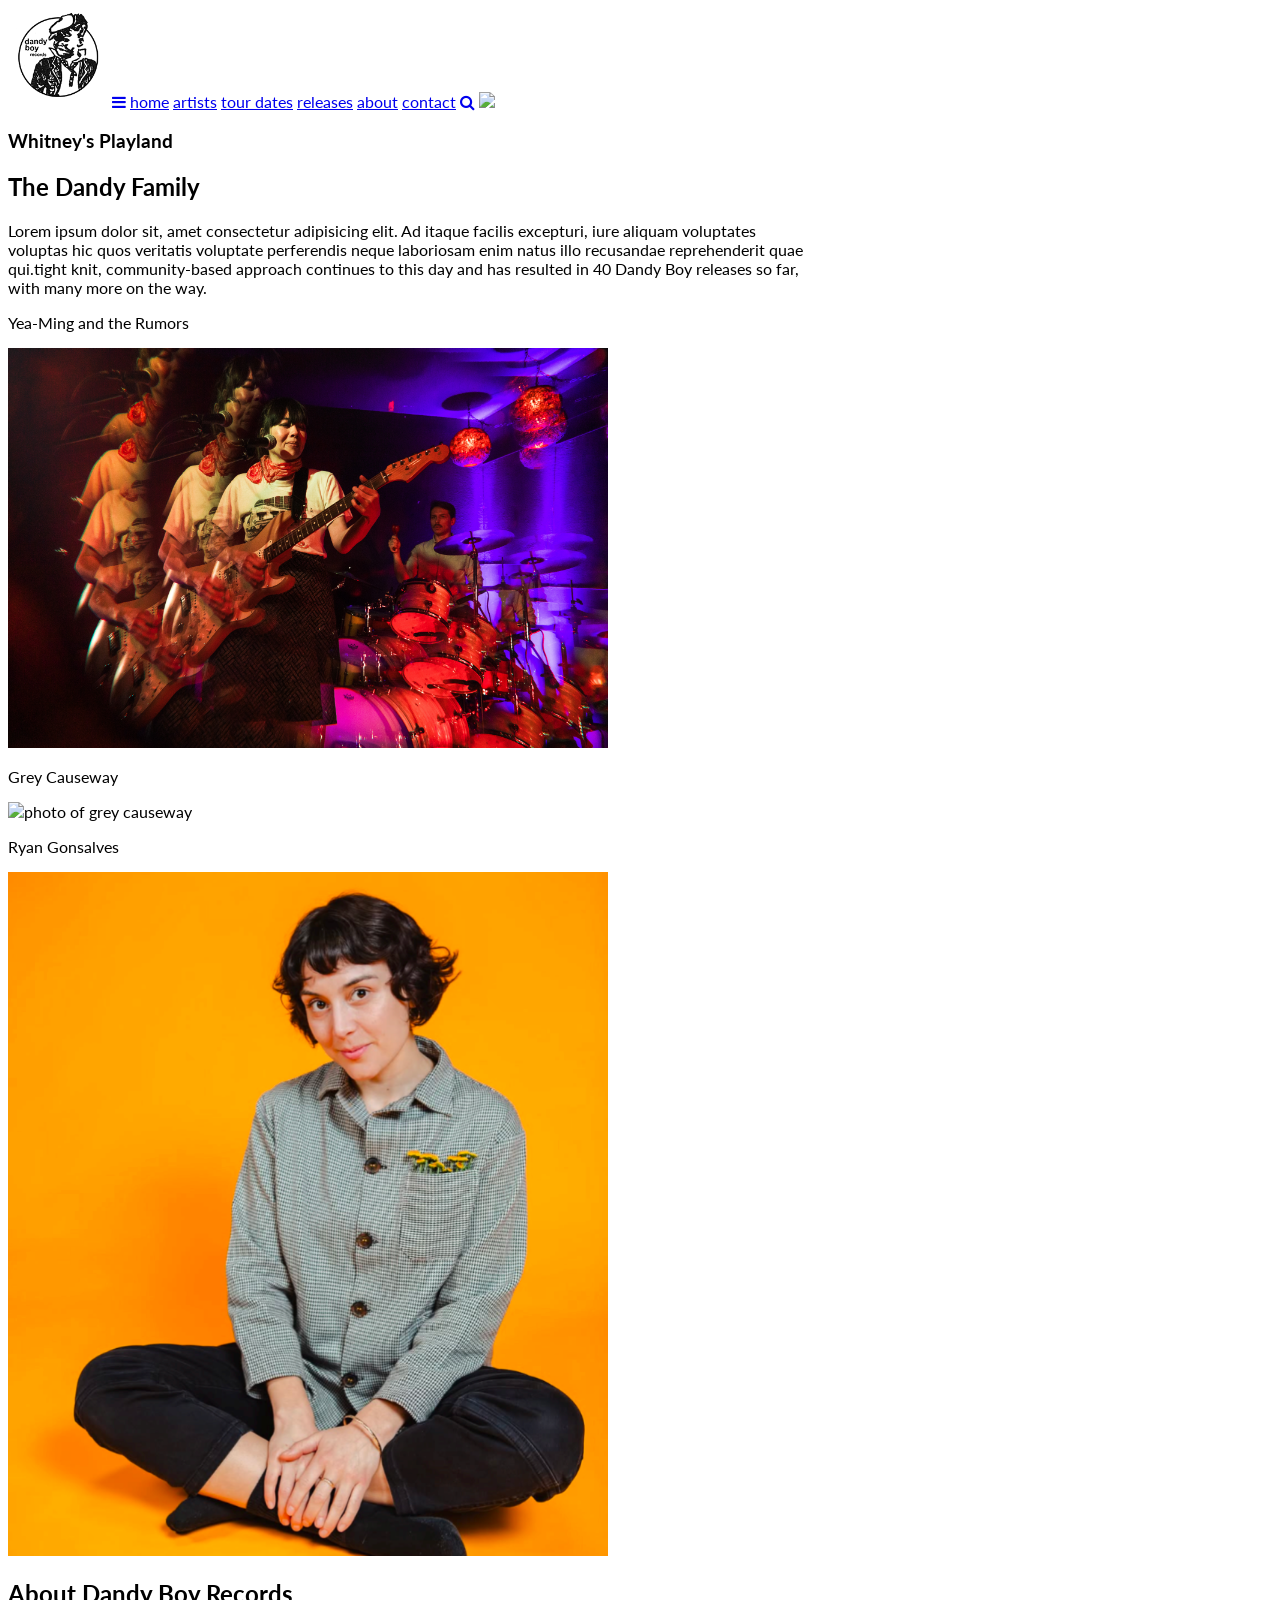
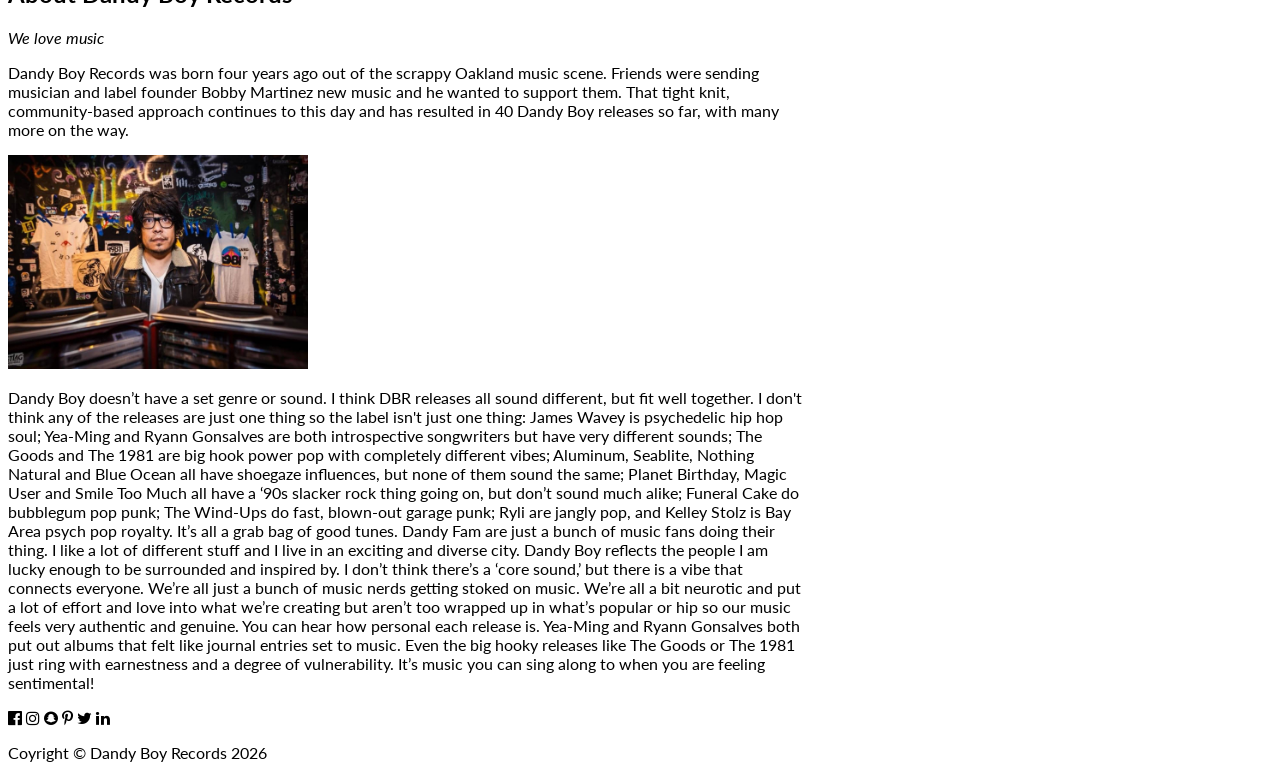
==== index.html @ 84d4a1d5 "building dandy boy website" ====
<!DOCTYPE html>
<html lang="en">
<head>
<title>W3.CSS Template</title>
<meta charset="UTF-8">
<meta name="viewport" content="width=device-width, initial-scale=1">
<link rel="stylesheet" href="https://www.w3schools.com/w3css/5/w3.css">
<link rel="stylesheet" href="https://fonts.googleapis.com/css?family=Lato">
<link rel="stylesheet" href="https://cdnjs.cloudflare.com/ajax/libs/font-awesome/4.7.0/css/font-awesome.min.css">
<style>
body {font-family: "Lato", sans-serif}
.mySlides {display: none}
</style>
</head>
<body>

     <img src="img/dandy_boy_logo_wht.png" alt="dandy boy records logo" style="min-width:100px" width="100">

<!-- Navbar -->

 
    <a class="w3-bar-item w3-button w3-padding-large w3-hide-medium w3-hide-large w3-right" href="javascript:void(0)" onclick="myFunction()" title="Toggle Navigation Menu"><i class="fa fa-bars"></i></a>
    <a href="#" class="w3-bar-item w3-button w3-padding-large">home</a>
    <a href="#band" class="w3-bar-item w3-button w3-padding-large w3-hide-small">artists</a>
    <a href="#tour" class="w3-bar-item w3-button w3-padding-large w3-hide-small">tour dates</a>
    <a href="#releases" class="w3-bar-item w3-button w3-padding-large w3-hide-small">releases</a>
        <a href="#about" class="w3-bar-item w3-button w3-padding-large w3-hide-small">about</a>
    <a href="#contact" class="w3-bar-item w3-button w3-padding-large w3-hide-small">contact</a>
    

    <a href="javascript:void(0)" class="w3-padding-large w3-hover-gray w3-hide-small w3-right"><i class="fa fa-search"></i></a>
  </div>
</div>
<!-- Page content -->

<!-- The Home Section -->
  
    <img src="img/IMG_8848.jpg" style="width:100%">
    <div class="w3-display-bottommiddle w3-container w3-text-white w3-padding-32 w3-hide-small">
      <h3>Whitney's Playland</h3></div>

<!-- The Artists Section -->
  <div class="w3-container w3-content w3-padding-64" style="max-width:800px" id="artists">
    <h2 class="w3-wide">The Dandy Family</h2>
    
    <p class="w3-justify">Lorem ipsum dolor sit, amet consectetur adipisicing elit. Ad itaque facilis excepturi, iure aliquam voluptates voluptas hic quos veritatis voluptate perferendis neque laboriosam enim natus illo recusandae reprehenderit quae qui.tight knit, community-based approach continues to this day and has resulted in 40 Dandy Boy releases so far, with many more on the way.</p>

    <div class="w3-row w3-padding-32">
      <div class="w3-third">
        <p>Yea-Ming and the Rumors</p>
        <img src="img/ymrumoursLHL_by_tiger_lily02.jpg" class="w3-round w3-margin-bottom" alt="yea-ming and the rumors" style="width:75%">
      </div>
      <div class="w3-third">
        <p>Grey Causeway</p>
        <img src="img/grey_causeway.jpg" class="w3-round w3-margin-bottom" alt="photo of grey causeway" style="width:75%">
      </div>
      <div class="w3-third">
        <p>Ryan Gonsalves</p>
        <img src="img/Screenshot_20250622-195050.png" class="w3-round" alt="photo of Ryan Gonsalves" style="width:75%">
      </div>
    </div>
  </div>


<!-- The About Section -->
  <div class="w3-container w3-content w3-padding-64" style="max-width:800px" id="about">
    <h2 class="w3-wide">About Dandy Boy Records</h2>
    <p class="w3-opacity"><i>We love music</i></p>
    <p class="w3-justify">Dandy Boy Records was born four years ago out of the scrappy Oakland music scene.
Friends were sending musician and label founder Bobby Martinez new music and he wanted to support them. That tight knit, community-based approach continues to this day and has resulted in 40 Dandy Boy releases so far, with many more on the way.</p>
<img
                src="img/bobby photo.jpeg"
                class="w3-round w3-image my-float-left my-img-size-1"
                alt="portrait of Bobby Martinez"
                style="width: 300px"
              />

<p>Dandy Boy doesn’t have a set genre or sound. I think DBR releases all sound different, but fit well together. I don't think any of the releases are just one thing so the label isn't just one thing: James Wavey is psychedelic hip hop soul; Yea-Ming and Ryann Gonsalves are both introspective songwriters but have very different sounds; The Goods and The 1981 are big hook power pop with completely different vibes; Aluminum, Seablite, Nothing Natural and Blue Ocean all have shoegaze influences, but none of them sound the same; Planet Birthday, Magic User and Smile Too Much all have a ‘90s slacker rock thing going on, but don’t sound much alike; Funeral Cake do bubblegum pop punk; The Wind-Ups do fast, blown-out garage punk; Ryli are jangly pop, and Kelley Stolz is Bay Area psych pop royalty. It’s all a grab bag of good tunes.
Dandy Fam are just a bunch of music fans doing their thing. I like a lot of different stuff and I live in an exciting and diverse city. Dandy Boy reflects the people I am lucky enough to be surrounded and inspired by. I don’t think there’s a ‘core sound,’ but there is a vibe that connects everyone. We’re all just a bunch of music nerds getting stoked on music. We’re all a bit neurotic and put a lot of effort and love into what we’re creating but aren’t too wrapped up in what’s popular or hip so our music feels very authentic and genuine. You can hear how personal each release is. Yea-Ming and Ryann Gonsalves both put out albums that felt like journal entries set to music. Even the big hooky releases like The Goods or The 1981 just ring with earnestness and a degree of vulnerability. It’s music you can sing along to when you are feeling sentimental!
</p>
  
<!-- Footer -->
<footer class="w3-container w3-padding-64 w3-center w3-opacity w3-light-grey w3-xlarge">
  <i class="fa fa-facebook-official w3-hover-opacity"></i>
  <i class="fa fa-instagram w3-hover-opacity"></i>
  <i class="fa fa-snapchat w3-hover-opacity"></i>
  <i class="fa fa-pinterest-p w3-hover-opacity"></i>
  <i class="fa fa-twitter w3-hover-opacity"></i>
  <i class="fa fa-linkedin w3-hover-opacity"></i>
  <p class="w3-medium">Coyright © Dandy Boy Records 2026</p>
</footer>
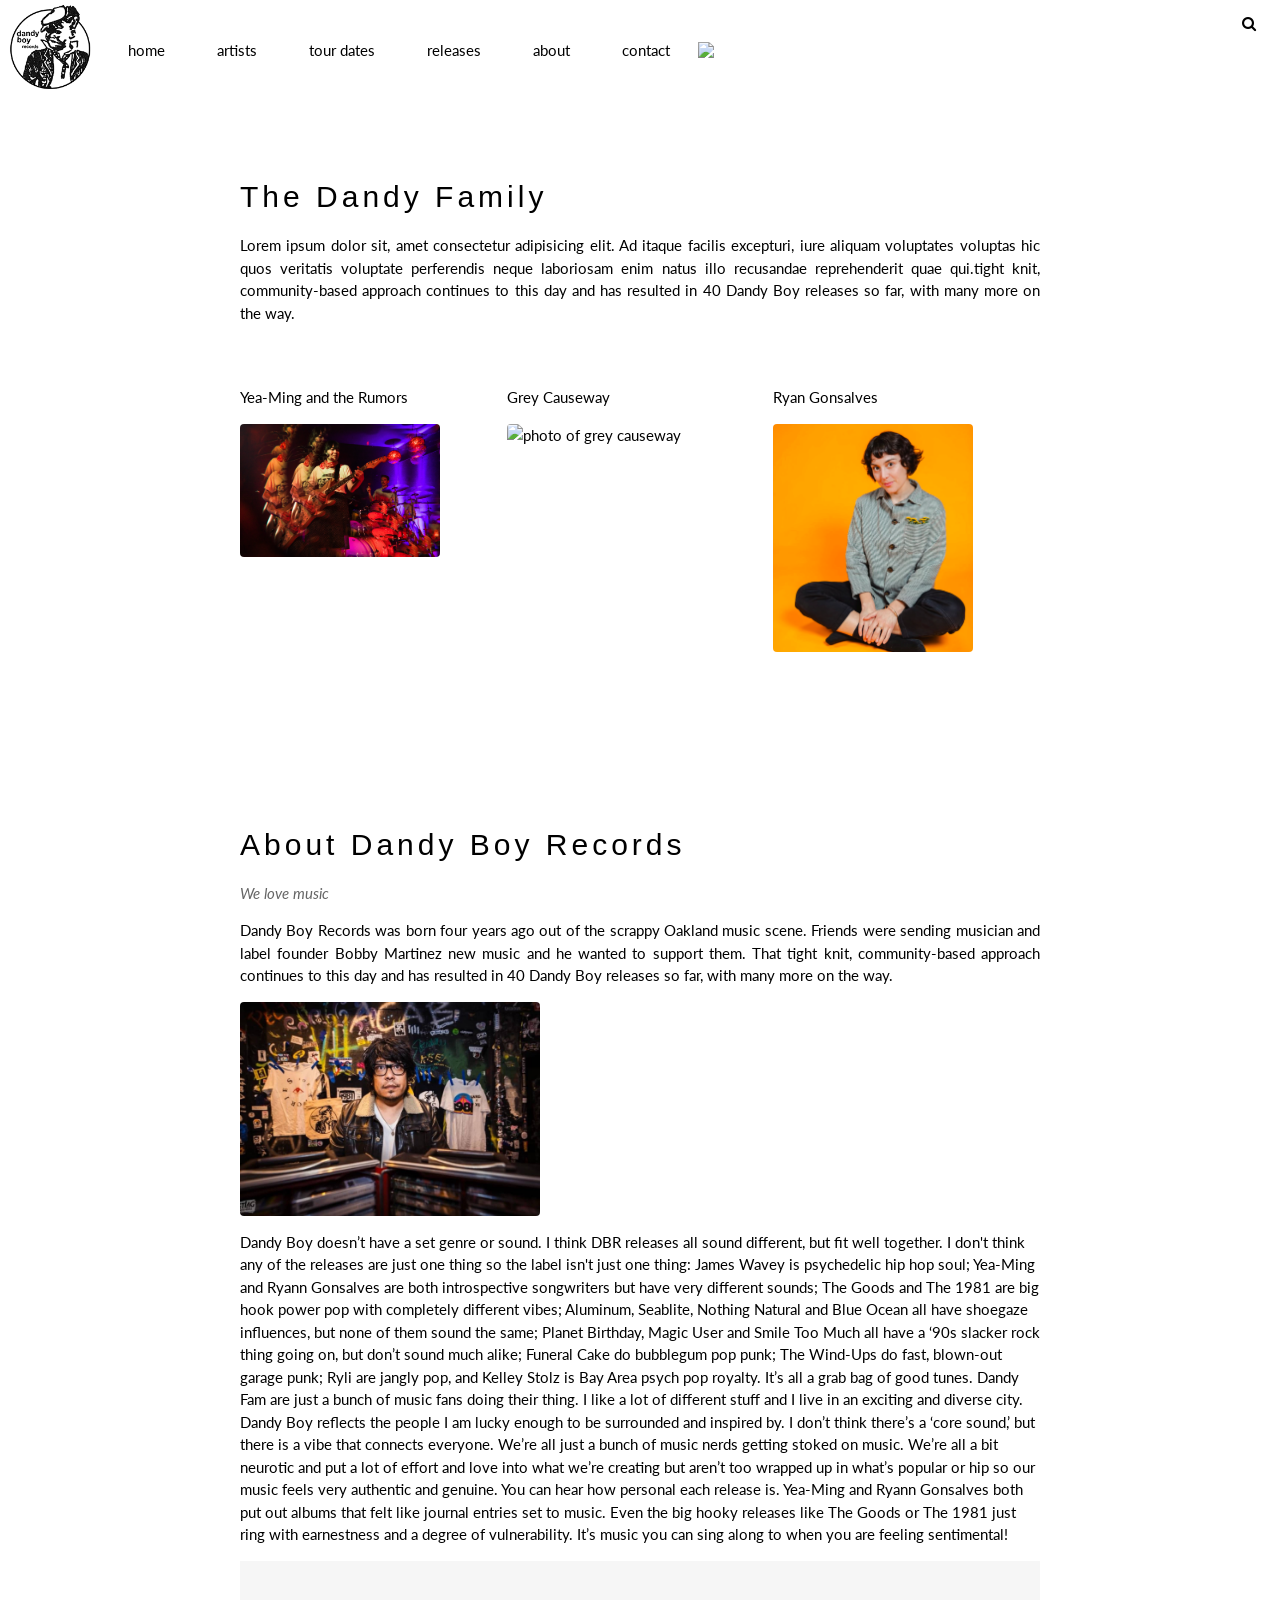
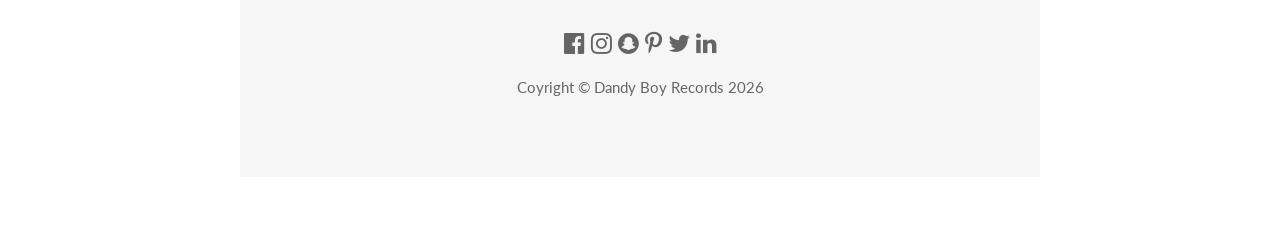
==== commit ba963439: "worked on nav bar" ====
--- a/index.html
+++ b/index.html
@@ -4,7 +4,7 @@
 <title>W3.CSS Template</title>
 <meta charset="UTF-8">
 <meta name="viewport" content="width=device-width, initial-scale=1">
-<link rel="stylesheet" href="https://www.w3schools.com/w3css/5/w3.css">
+<link rel="stylesheet" href="w3.css">
 <link rel="stylesheet" href="https://fonts.googleapis.com/css?family=Lato">
 <link rel="stylesheet" href="https://cdnjs.cloudflare.com/ajax/libs/font-awesome/4.7.0/css/font-awesome.min.css">
 <style>
@@ -14,14 +14,17 @@
 </head>
 <body>
 
-     <img src="img/dandy_boy_logo_wht.png" alt="dandy boy records logo" style="min-width:100px" width="100">
 
 <!-- Navbar -->
+
+
+
+<img src="img/dandy_boy_logo_wht.png" alt="dandy boy records logo" style="min-width:100px" width="100">
 
  
     <a class="w3-bar-item w3-button w3-padding-large w3-hide-medium w3-hide-large w3-right" href="javascript:void(0)" onclick="myFunction()" title="Toggle Navigation Menu"><i class="fa fa-bars"></i></a>
     <a href="#" class="w3-bar-item w3-button w3-padding-large">home</a>
-    <a href="#band" class="w3-bar-item w3-button w3-padding-large w3-hide-small">artists</a>
+    <a href="#artists" class="w3-bar-item w3-button w3-padding-large w3-hide-small">artists</a>
     <a href="#tour" class="w3-bar-item w3-button w3-padding-large w3-hide-small">tour dates</a>
     <a href="#releases" class="w3-bar-item w3-button w3-padding-large w3-hide-small">releases</a>
         <a href="#about" class="w3-bar-item w3-button w3-padding-large w3-hide-small">about</a>
@@ -30,13 +33,13 @@
 
     <a href="javascript:void(0)" class="w3-padding-large w3-hover-gray w3-hide-small w3-right"><i class="fa fa-search"></i></a>
   </div>
-</div>
+</div>       
 <!-- Page content -->
 
 <!-- The Home Section -->
   
     <img src="img/IMG_8848.jpg" style="width:100%">
-    <div class="w3-display-bottommiddle w3-container w3-text-white w3-padding-32 w3-hide-small">
+    <div class="w3-display-bottomright w3-container w3-text-white w3-padding-32 w3-hide-small">
       <h3>Whitney's Playland</h3></div>
 
 <!-- The Artists Section -->
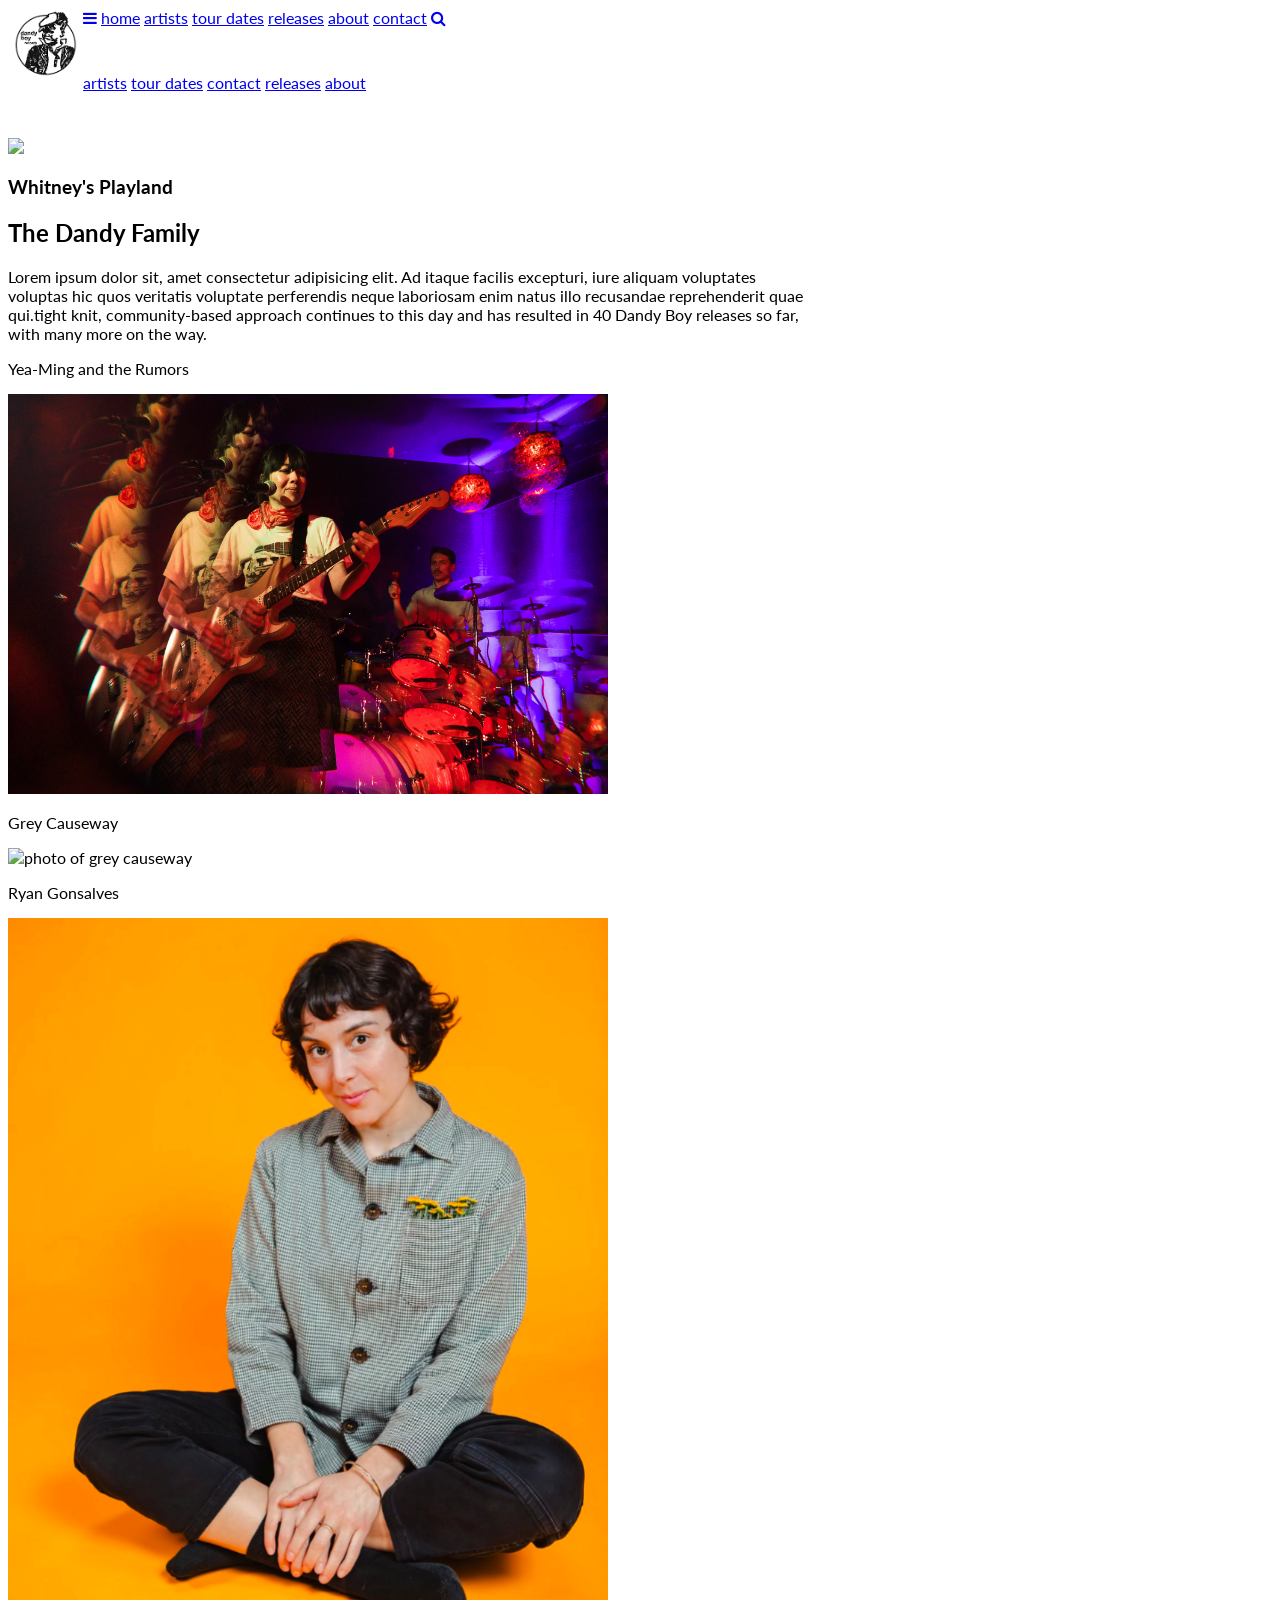
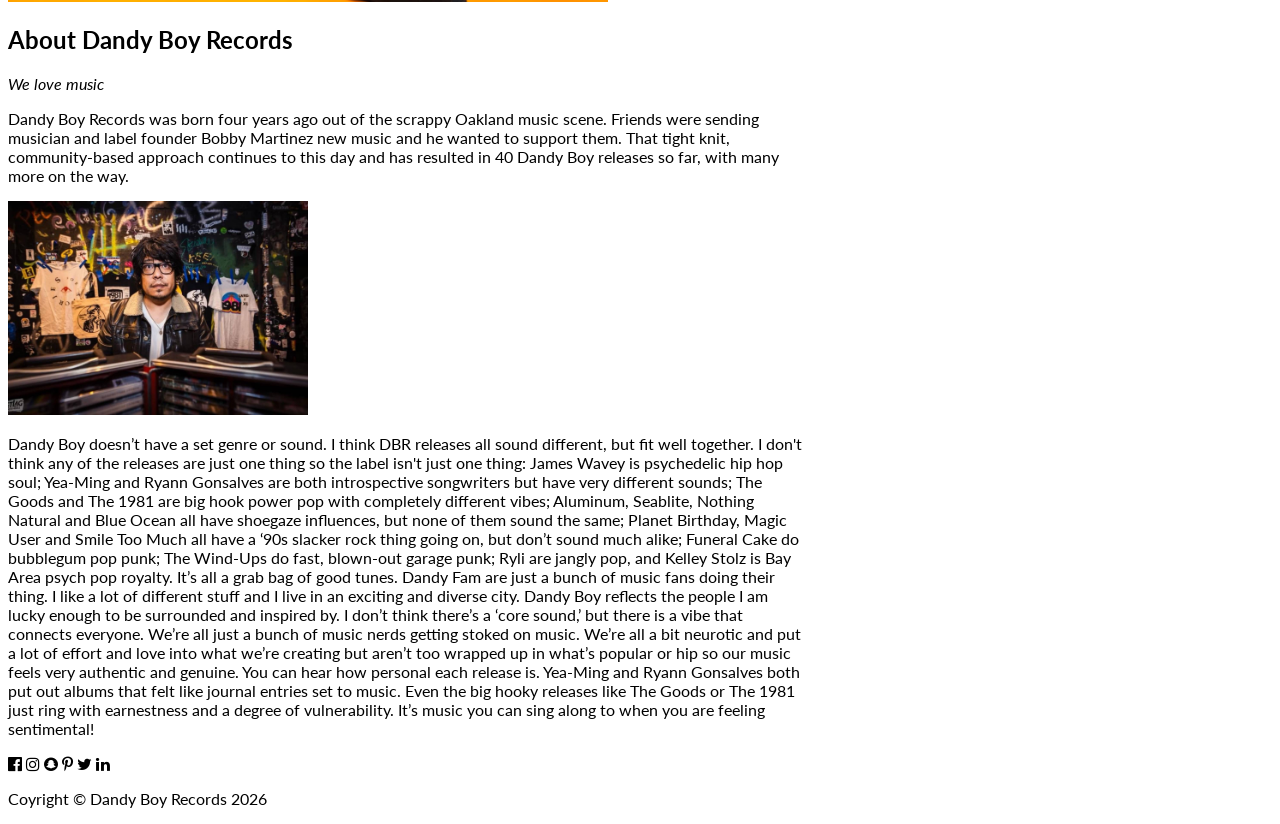
==== commit 7cff0891: "worked on nav bar and page links" ====
--- a/index.html
+++ b/index.html
@@ -4,7 +4,7 @@
 <title>W3.CSS Template</title>
 <meta charset="UTF-8">
 <meta name="viewport" content="width=device-width, initial-scale=1">
-<link rel="stylesheet" href="w3.css">
+<link rel="stylesheet" href="https://www.w3schools.com/w3css/5/w3.css">
 <link rel="stylesheet" href="https://fonts.googleapis.com/css?family=Lato">
 <link rel="stylesheet" href="https://cdnjs.cloudflare.com/ajax/libs/font-awesome/4.7.0/css/font-awesome.min.css">
 <style>
@@ -14,27 +14,35 @@
 </head>
 <body>
 
-
 <!-- Navbar -->
-
-
-
-<img src="img/dandy_boy_logo_wht.png" alt="dandy boy records logo" style="min-width:100px" width="100">
-
- 
+<div class="w3-top">
+  <div class="w3-bar w3-card">
+   
     <a class="w3-bar-item w3-button w3-padding-large w3-hide-medium w3-hide-large w3-right" href="javascript:void(0)" onclick="myFunction()" title="Toggle Navigation Menu"><i class="fa fa-bars"></i></a>
-    <a href="#" class="w3-bar-item w3-button w3-padding-large">home</a>
+         <img src="img/dandy_boy_logo_wht.png" width="75px" style=float:left>
+<a href="#" class="w3-bar-item w3-button w3-padding-large">home</a>
     <a href="#artists" class="w3-bar-item w3-button w3-padding-large w3-hide-small">artists</a>
     <a href="#tour" class="w3-bar-item w3-button w3-padding-large w3-hide-small">tour dates</a>
     <a href="#releases" class="w3-bar-item w3-button w3-padding-large w3-hide-small">releases</a>
-        <a href="#about" class="w3-bar-item w3-button w3-padding-large w3-hide-small">about</a>
+    <a href="#about" class="w3-bar-item w3-button w3-padding-large w3-hide-small">about</a>
     <a href="#contact" class="w3-bar-item w3-button w3-padding-large w3-hide-small">contact</a>
+    <a href="javascript:void(0)" class="w3-padding-large w3-hover-red w3-hide-small w3-right"><i class="fa fa-search"></i></a>
     
+    </div>
+  </div>
+</div>
 
-    <a href="javascript:void(0)" class="w3-padding-large w3-hover-gray w3-hide-small w3-right"><i class="fa fa-search"></i></a>
-  </div>
-</div>       
+<!-- Navbar on small screens (remove the onclick attribute if you want the navbar to always show on top of the content when clicking on the links) -->
+<div id="navDemo" class="w3-bar-block w3-black w3-hide w3-hide-large w3-hide-medium w3-top" style="margin-top:46px">
+  <a href="#artists" class="w3-bar-item w3-button w3-padding-large" onclick="myFunction()">artists</a>
+  <a href="#tour" class="w3-bar-item w3-button w3-padding-large" onclick="myFunction()">tour dates</a>
+  <a href="#contact" class="w3-bar-item w3-button w3-padding-large" onclick="myFunction()">contact</a>
+  <a href="#releases" class="w3-bar-item w3-button w3-padding-large" onclick="myFunction()">releases</a>
+  <a href="#about" class="w3-bar-item w3-button w3-padding-large" onclick="myFunction()">about</a>
+</div>
+
 <!-- Page content -->
+<div class="w3-content" style="max-width:2000px;margin-top:46px">
 
 <!-- The Home Section -->
   
@@ -43,6 +51,7 @@
       <h3>Whitney's Playland</h3></div>
 
 <!-- The Artists Section -->
+ <p></p>
   <div class="w3-container w3-content w3-padding-64" style="max-width:800px" id="artists">
     <h2 class="w3-wide">The Dandy Family</h2>
     
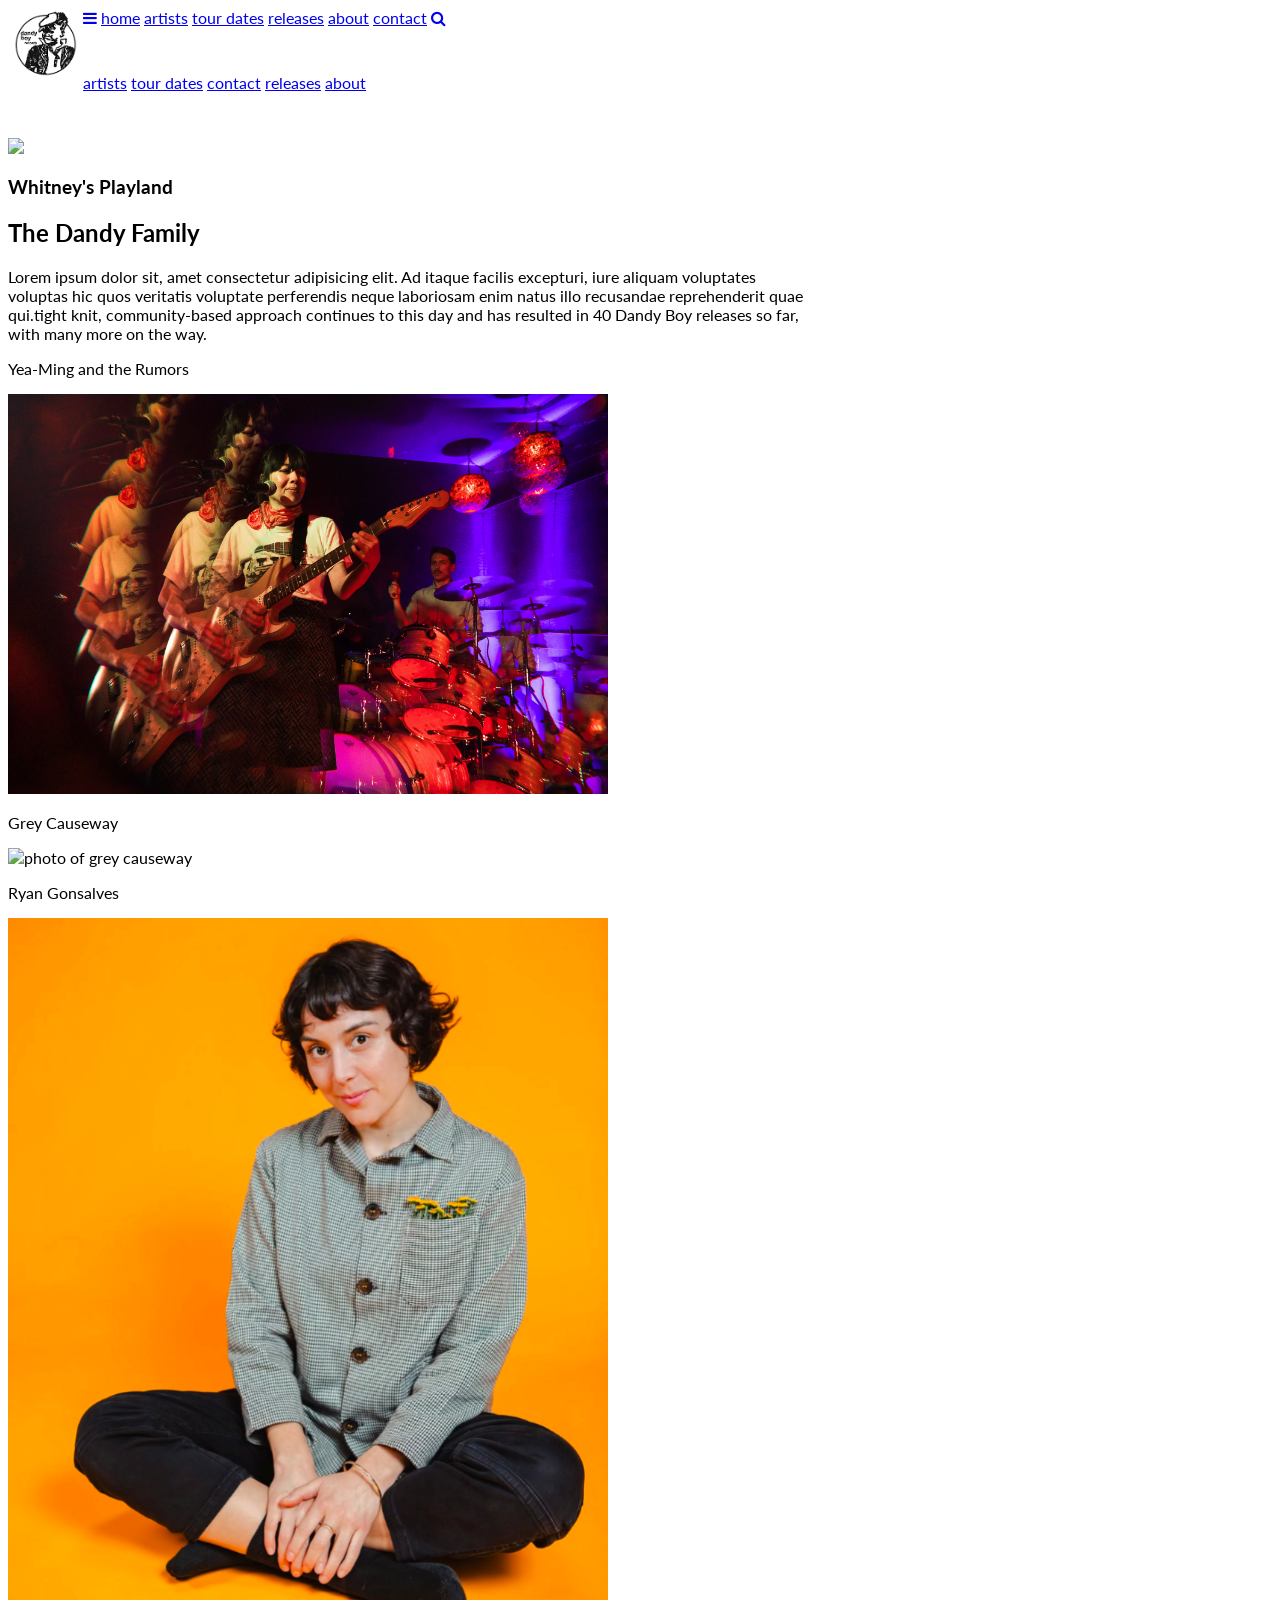
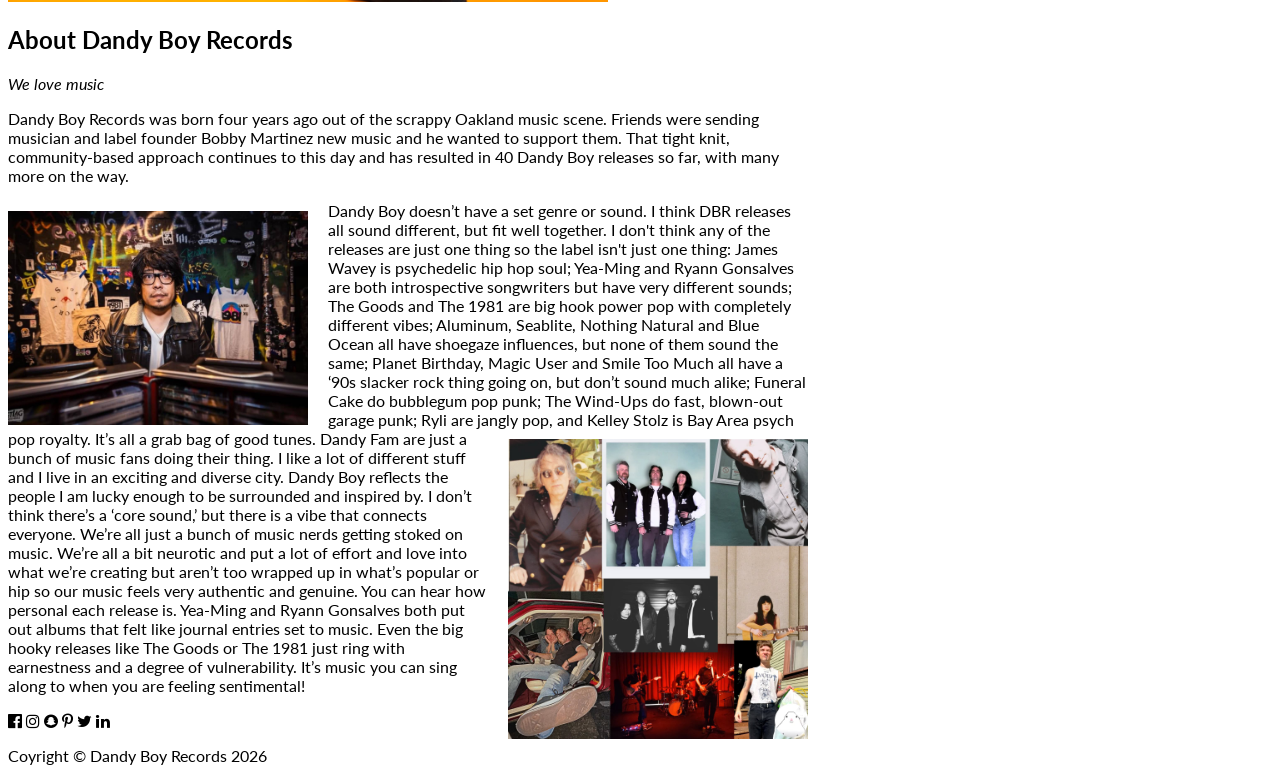
==== commit d090ea1b: "Update index.html worked on embedding images on about page" ====
--- a/index.html
+++ b/index.html
@@ -82,13 +82,16 @@
 Friends were sending musician and label founder Bobby Martinez new music and he wanted to support them. That tight knit, community-based approach continues to this day and has resulted in 40 Dandy Boy releases so far, with many more on the way.</p>
 <img
                 src="img/bobby photo.jpeg"
-                class="w3-round w3-image my-float-left my-img-size-1"
+                style="float:left; width:300px; padding-right:20px; padding-top:10px;"
                 alt="portrait of Bobby Martinez"
-                style="width: 300px"
               />
 
 <p>Dandy Boy doesn’t have a set genre or sound. I think DBR releases all sound different, but fit well together. I don't think any of the releases are just one thing so the label isn't just one thing: James Wavey is psychedelic hip hop soul; Yea-Ming and Ryann Gonsalves are both introspective songwriters but have very different sounds; The Goods and The 1981 are big hook power pop with completely different vibes; Aluminum, Seablite, Nothing Natural and Blue Ocean all have shoegaze influences, but none of them sound the same; Planet Birthday, Magic User and Smile Too Much all have a ‘90s slacker rock thing going on, but don’t sound much alike; Funeral Cake do bubblegum pop punk; The Wind-Ups do fast, blown-out garage punk; Ryli are jangly pop, and Kelley Stolz is Bay Area psych pop royalty. It’s all a grab bag of good tunes.
-Dandy Fam are just a bunch of music fans doing their thing. I like a lot of different stuff and I live in an exciting and diverse city. Dandy Boy reflects the people I am lucky enough to be surrounded and inspired by. I don’t think there’s a ‘core sound,’ but there is a vibe that connects everyone. We’re all just a bunch of music nerds getting stoked on music. We’re all a bit neurotic and put a lot of effort and love into what we’re creating but aren’t too wrapped up in what’s popular or hip so our music feels very authentic and genuine. You can hear how personal each release is. Yea-Ming and Ryann Gonsalves both put out albums that felt like journal entries set to music. Even the big hooky releases like The Goods or The 1981 just ring with earnestness and a degree of vulnerability. It’s music you can sing along to when you are feeling sentimental!
+<img
+                src="img/dandy_boy_26_roster.jpeg"
+                style="float:right; width:300px; padding-left:20px;padding-top:10px;"
+                alt="photo collage of dandy boy artists"
+              />Dandy Fam are just a bunch of music fans doing their thing. I like a lot of different stuff and I live in an exciting and diverse city. Dandy Boy reflects the people I am lucky enough to be surrounded and inspired by. I don’t think there’s a ‘core sound,’ but there is a vibe that connects everyone. We’re all just a bunch of music nerds getting stoked on music. We’re all a bit neurotic and put a lot of effort and love into what we’re creating but aren’t too wrapped up in what’s popular or hip so our music feels very authentic and genuine. You can hear how personal each release is. Yea-Ming and Ryann Gonsalves both put out albums that felt like journal entries set to music. Even the big hooky releases like The Goods or The 1981 just ring with earnestness and a degree of vulnerability. It’s music you can sing along to when you are feeling sentimental!
 </p>
   
 <!-- Footer -->
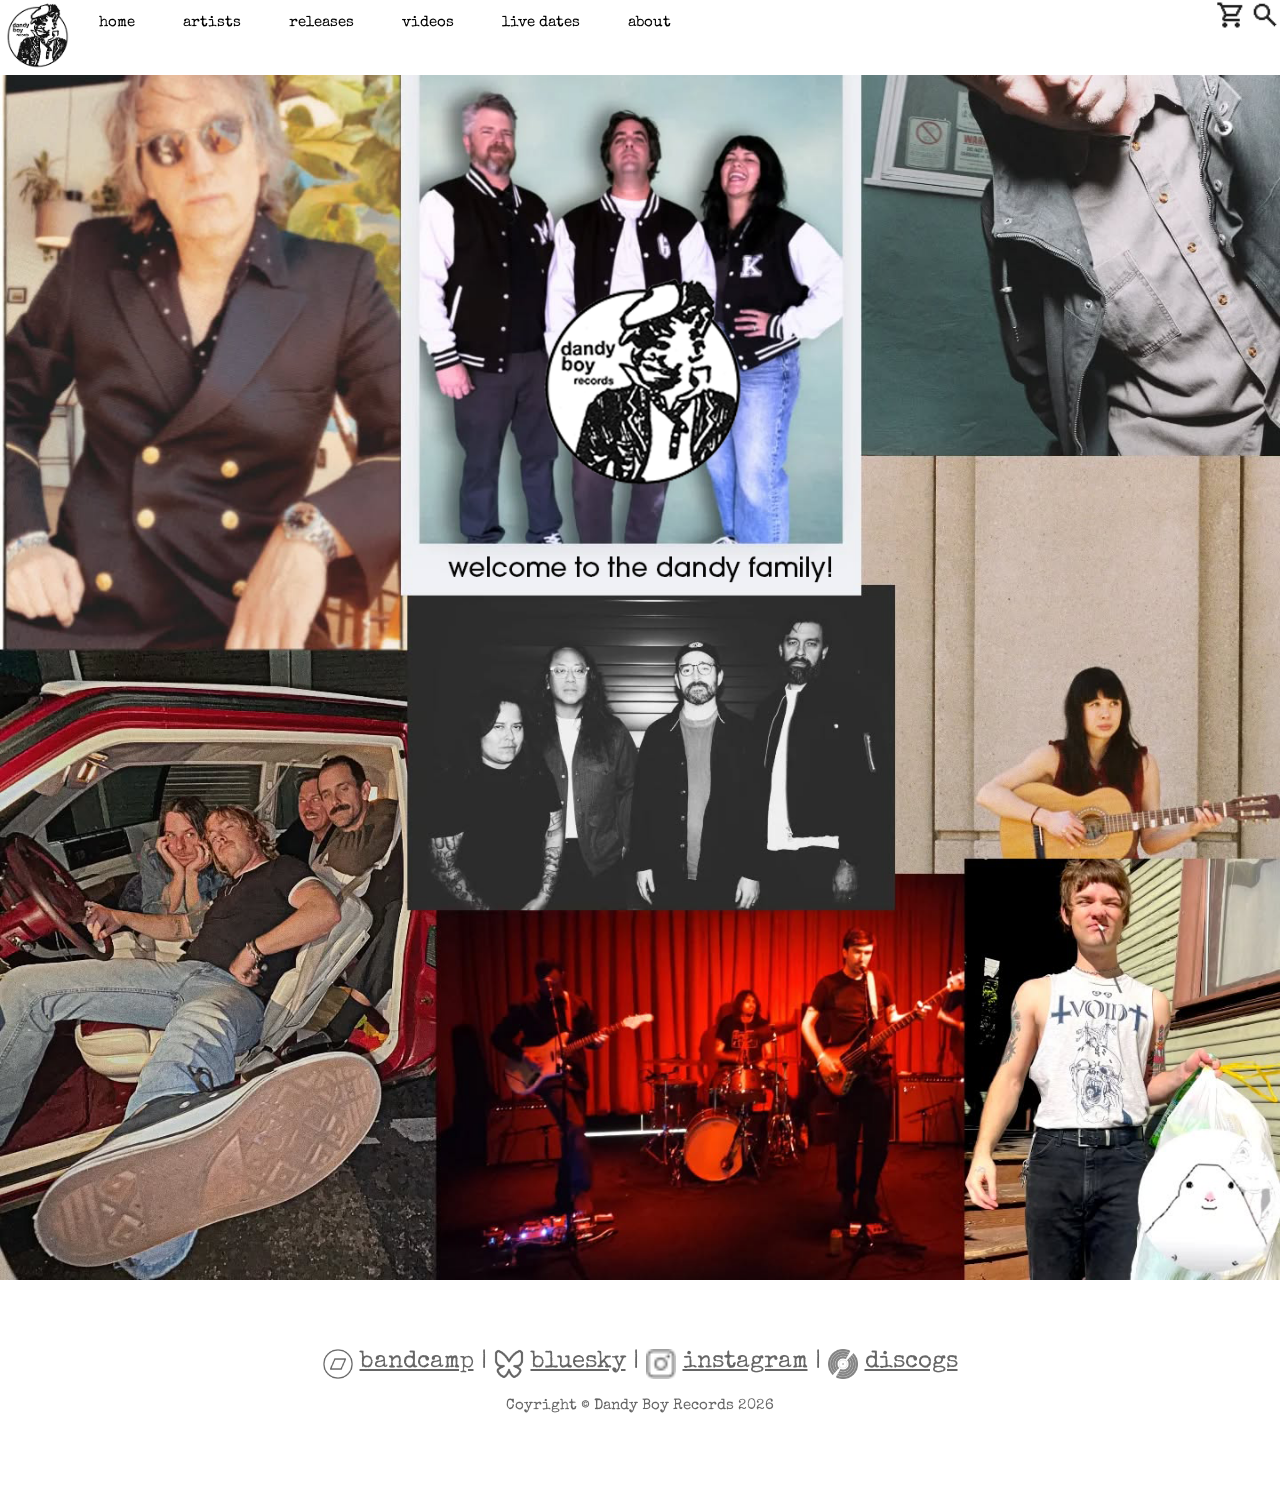
==== commit d81909d1: "Update index.html" ====
--- a/index.html
+++ b/index.html
@@ -1,32 +1,38 @@
 <!DOCTYPE html>
 <html lang="en">
 <head>
-<title>W3.CSS Template</title>
+<title>Dandy Boy Records</title>
 <meta charset="UTF-8">
 <meta name="viewport" content="width=device-width, initial-scale=1">
-<link rel="stylesheet" href="https://www.w3schools.com/w3css/5/w3.css">
-<link rel="stylesheet" href="https://fonts.googleapis.com/css?family=Lato">
-<link rel="stylesheet" href="https://cdnjs.cloudflare.com/ajax/libs/font-awesome/4.7.0/css/font-awesome.min.css">
+<link rel="stylesheet" href="w3.css">
+<link rel="preconnect" href="https://fonts.googleapis.com">
+<link rel="preconnect" href="https://fonts.gstatic.com" crossorigin>
+<link href="https://fonts.googleapis.com/css2?family=Special+Elite&display=swap" rel="stylesheet">
 <style>
-body {font-family: "Lato", sans-serif}
+body {font-family: "Special Elite"}
 .mySlides {display: none}
 </style>
 </head>
 <body>
 
 <!-- Navbar -->
+
+
 <div class="w3-top">
-  <div class="w3-bar w3-card">
+  <div class="w3-bar w3-white">
+    <div class="w3-right w3-hide-small">
+          <a href="shop"><img src="img/shopping_cart_24dp_1F1F1F_FILL0_wght400_GRAD0_opsz24.png" width="30px"></a>
+          <a href="search"><img src="img/search_24dp_1F1F1F_FILL0_wght400_GRAD0_opsz24.png" width="30px"></a>
+        </div>
    
-    <a class="w3-bar-item w3-button w3-padding-large w3-hide-medium w3-hide-large w3-right" href="javascript:void(0)" onclick="myFunction()" title="Toggle Navigation Menu"><i class="fa fa-bars"></i></a>
+    <a class="w3-bar-item w3-button w3-padding-large w3-hide-medium w3-hide-large w3-right" href="javascript:void(0)" onclick="myFunction()" title="Toggle Navigation Menu"><img src="img/menu_24dp_1F1F1F_FILL0_wght400_GRAD0_opsz24.png"></i></a>
          <img src="img/dandy_boy_logo_wht.png" width="75px" style=float:left>
-<a href="#" class="w3-bar-item w3-button w3-padding-large">home</a>
-    <a href="#artists" class="w3-bar-item w3-button w3-padding-large w3-hide-small">artists</a>
-    <a href="#tour" class="w3-bar-item w3-button w3-padding-large w3-hide-small">tour dates</a>
-    <a href="#releases" class="w3-bar-item w3-button w3-padding-large w3-hide-small">releases</a>
-    <a href="#about" class="w3-bar-item w3-button w3-padding-large w3-hide-small">about</a>
-    <a href="#contact" class="w3-bar-item w3-button w3-padding-large w3-hide-small">contact</a>
-    <a href="javascript:void(0)" class="w3-padding-large w3-hover-red w3-hide-small w3-right"><i class="fa fa-search"></i></a>
+<a href="./index.html" class="w3-bar-item w3-button w3-padding-large">home</a>
+    <a href="./artists.html" class="w3-bar-item w3-button w3-padding-large w3-hide-small">artists</a>
+    <a href="live.html" class="w3-bar-item w3-button w3-padding-large w3-hide-small">releases</a>
+    <a href="./videos.html" class="w3-bar-item w3-button w3-padding-large w3-hide-small">videos</a>
+    <a href="./live.html" class="w3-bar-item w3-button w3-padding-large w3-hide-small">live dates</a>
+    <a href="./about.html" class="w3-bar-item w3-button w3-padding-large w3-hide-small">about</a>
     
     </div>
   </div>
@@ -34,73 +40,57 @@
 
 <!-- Navbar on small screens (remove the onclick attribute if you want the navbar to always show on top of the content when clicking on the links) -->
 <div id="navDemo" class="w3-bar-block w3-black w3-hide w3-hide-large w3-hide-medium w3-top" style="margin-top:46px">
-  <a href="#artists" class="w3-bar-item w3-button w3-padding-large" onclick="myFunction()">artists</a>
-  <a href="#tour" class="w3-bar-item w3-button w3-padding-large" onclick="myFunction()">tour dates</a>
-  <a href="#contact" class="w3-bar-item w3-button w3-padding-large" onclick="myFunction()">contact</a>
-  <a href="#releases" class="w3-bar-item w3-button w3-padding-large" onclick="myFunction()">releases</a>
-  <a href="#about" class="w3-bar-item w3-button w3-padding-large" onclick="myFunction()">about</a>
+  <a href="/artists.html" class="w3-bar-item w3-button w3-padding-large" onclick="myFunction()">artists</a>
+  <a href="/releases.html" class="w3-bar-item w3-button w3-padding-large" onclick="myFunction()">releases</a>
+  <a href="/videos.html" class="w3-bar-item w3-button w3-padding-large" onclick="myFunction()">videos</a>
+  <a href="/live.html" class="w3-bar-item w3-button w3-padding-large" onclick="myFunction()">live dates</a>
+  <a href="/about.html" class="w3-bar-item w3-button w3-padding-large" onclick="myFunction()">about</a>
 </div>
 
 <!-- Page content -->
-<div class="w3-content" style="max-width:2000px;margin-top:46px">
-
-<!-- The Home Section -->
-  
-    <img src="img/IMG_8848.jpg" style="width:100%">
-    <div class="w3-display-bottomright w3-container w3-text-white w3-padding-32 w3-hide-small">
-      <h3>Whitney's Playland</h3></div>
-
-<!-- The Artists Section -->
- <p></p>
-  <div class="w3-container w3-content w3-padding-64" style="max-width:800px" id="artists">
-    <h2 class="w3-wide">The Dandy Family</h2>
-    
-    <p class="w3-justify">Lorem ipsum dolor sit, amet consectetur adipisicing elit. Ad itaque facilis excepturi, iure aliquam voluptates voluptas hic quos veritatis voluptate perferendis neque laboriosam enim natus illo recusandae reprehenderit quae qui.tight knit, community-based approach continues to this day and has resulted in 40 Dandy Boy releases so far, with many more on the way.</p>
-
-    <div class="w3-row w3-padding-32">
-      <div class="w3-third">
-        <p>Yea-Ming and the Rumors</p>
-        <img src="img/ymrumoursLHL_by_tiger_lily02.jpg" class="w3-round w3-margin-bottom" alt="yea-ming and the rumors" style="width:75%">
-      </div>
-      <div class="w3-third">
-        <p>Grey Causeway</p>
-        <img src="img/grey_causeway.jpg" class="w3-round w3-margin-bottom" alt="photo of grey causeway" style="width:75%">
-      </div>
-      <div class="w3-third">
-        <p>Ryan Gonsalves</p>
-        <img src="img/Screenshot_20250622-195050.png" class="w3-round" alt="photo of Ryan Gonsalves" style="width:75%">
-      </div>
-    </div>
-  </div>
 
 
-<!-- The About Section -->
-  <div class="w3-container w3-content w3-padding-64" style="max-width:800px" id="about">
-    <h2 class="w3-wide">About Dandy Boy Records</h2>
-    <p class="w3-opacity"><i>We love music</i></p>
-    <p class="w3-justify">Dandy Boy Records was born four years ago out of the scrappy Oakland music scene.
-Friends were sending musician and label founder Bobby Martinez new music and he wanted to support them. That tight knit, community-based approach continues to this day and has resulted in 40 Dandy Boy releases so far, with many more on the way.</p>
-<img
-                src="img/bobby photo.jpeg"
-                style="float:left; width:300px; padding-right:20px; padding-top:10px;"
-                alt="portrait of Bobby Martinez"
-              />
+      <img
+        class="w3-image"
+        src="img/splash.png"
+        alt="Dandy Boy Records"
+        width="1600"
+        height="800"
+      />
+  
 
-<p>Dandy Boy doesn’t have a set genre or sound. I think DBR releases all sound different, but fit well together. I don't think any of the releases are just one thing so the label isn't just one thing: James Wavey is psychedelic hip hop soul; Yea-Ming and Ryann Gonsalves are both introspective songwriters but have very different sounds; The Goods and The 1981 are big hook power pop with completely different vibes; Aluminum, Seablite, Nothing Natural and Blue Ocean all have shoegaze influences, but none of them sound the same; Planet Birthday, Magic User and Smile Too Much all have a ‘90s slacker rock thing going on, but don’t sound much alike; Funeral Cake do bubblegum pop punk; The Wind-Ups do fast, blown-out garage punk; Ryli are jangly pop, and Kelley Stolz is Bay Area psych pop royalty. It’s all a grab bag of good tunes.
-<img
-                src="img/dandy_boy_26_roster.jpeg"
-                style="float:right; width:300px; padding-left:20px;padding-top:10px;"
-                alt="photo collage of dandy boy artists"
-              />Dandy Fam are just a bunch of music fans doing their thing. I like a lot of different stuff and I live in an exciting and diverse city. Dandy Boy reflects the people I am lucky enough to be surrounded and inspired by. I don’t think there’s a ‘core sound,’ but there is a vibe that connects everyone. We’re all just a bunch of music nerds getting stoked on music. We’re all a bit neurotic and put a lot of effort and love into what we’re creating but aren’t too wrapped up in what’s popular or hip so our music feels very authentic and genuine. You can hear how personal each release is. Yea-Ming and Ryann Gonsalves both put out albums that felt like journal entries set to music. Even the big hooky releases like The Goods or The 1981 just ring with earnestness and a degree of vulnerability. It’s music you can sing along to when you are feeling sentimental!
-</p>
-  
+
+
+
+
 <!-- Footer -->
-<footer class="w3-container w3-padding-64 w3-center w3-opacity w3-light-grey w3-xlarge">
-  <i class="fa fa-facebook-official w3-hover-opacity"></i>
-  <i class="fa fa-instagram w3-hover-opacity"></i>
-  <i class="fa fa-snapchat w3-hover-opacity"></i>
-  <i class="fa fa-pinterest-p w3-hover-opacity"></i>
-  <i class="fa fa-twitter w3-hover-opacity"></i>
-  <i class="fa fa-linkedin w3-hover-opacity"></i>
+       <!-- Footer -->
+<footer class="w3-container w3-padding-64 w3-center w3-opacity w3-xlarge">
+ <img src="img/Bandcamp-Logo-1--Streamline-Ultimate.png" width="30px">  <a href="https://dandyboyrecords.bandcamp.com/">bandcamp</a>  |  
+    <img src="img/Bluesky-Logo--Streamline-Core.png" width="30px">  <a href="https://bsky.app/profile/dandyboyrecords.bsky.social/">bluesky</a>  |  
+    <img src="img/Instagram--Streamline-Core.png" width="30px">  <a href="https://www.instagram.com/dandyboyrecords/">instagram</a>  |
+        <img src="img/Discogs.png" width="30px">  <a href="https://www.discogs.com/label/1707310-Dandy-Boy-Records">discogs</a>    
+
   <p class="w3-medium">Coyright © Dandy Boy Records 2026</p>
-</footer>+</footer>
+   
+
+
+<script>
+// Used to toggle the menu on small screens when clicking on the menu button
+function myFunction() {
+  var x = document.getElementById("navDemo");
+  if (x.className.indexOf("w3-show") == -1) {
+    x.className += " w3-show";
+  } else { 
+    x.className = x.className.replace(" w3-show", "");
+  }
+}
+
+
+
+</script>
+
+
+</body>
+</html>
